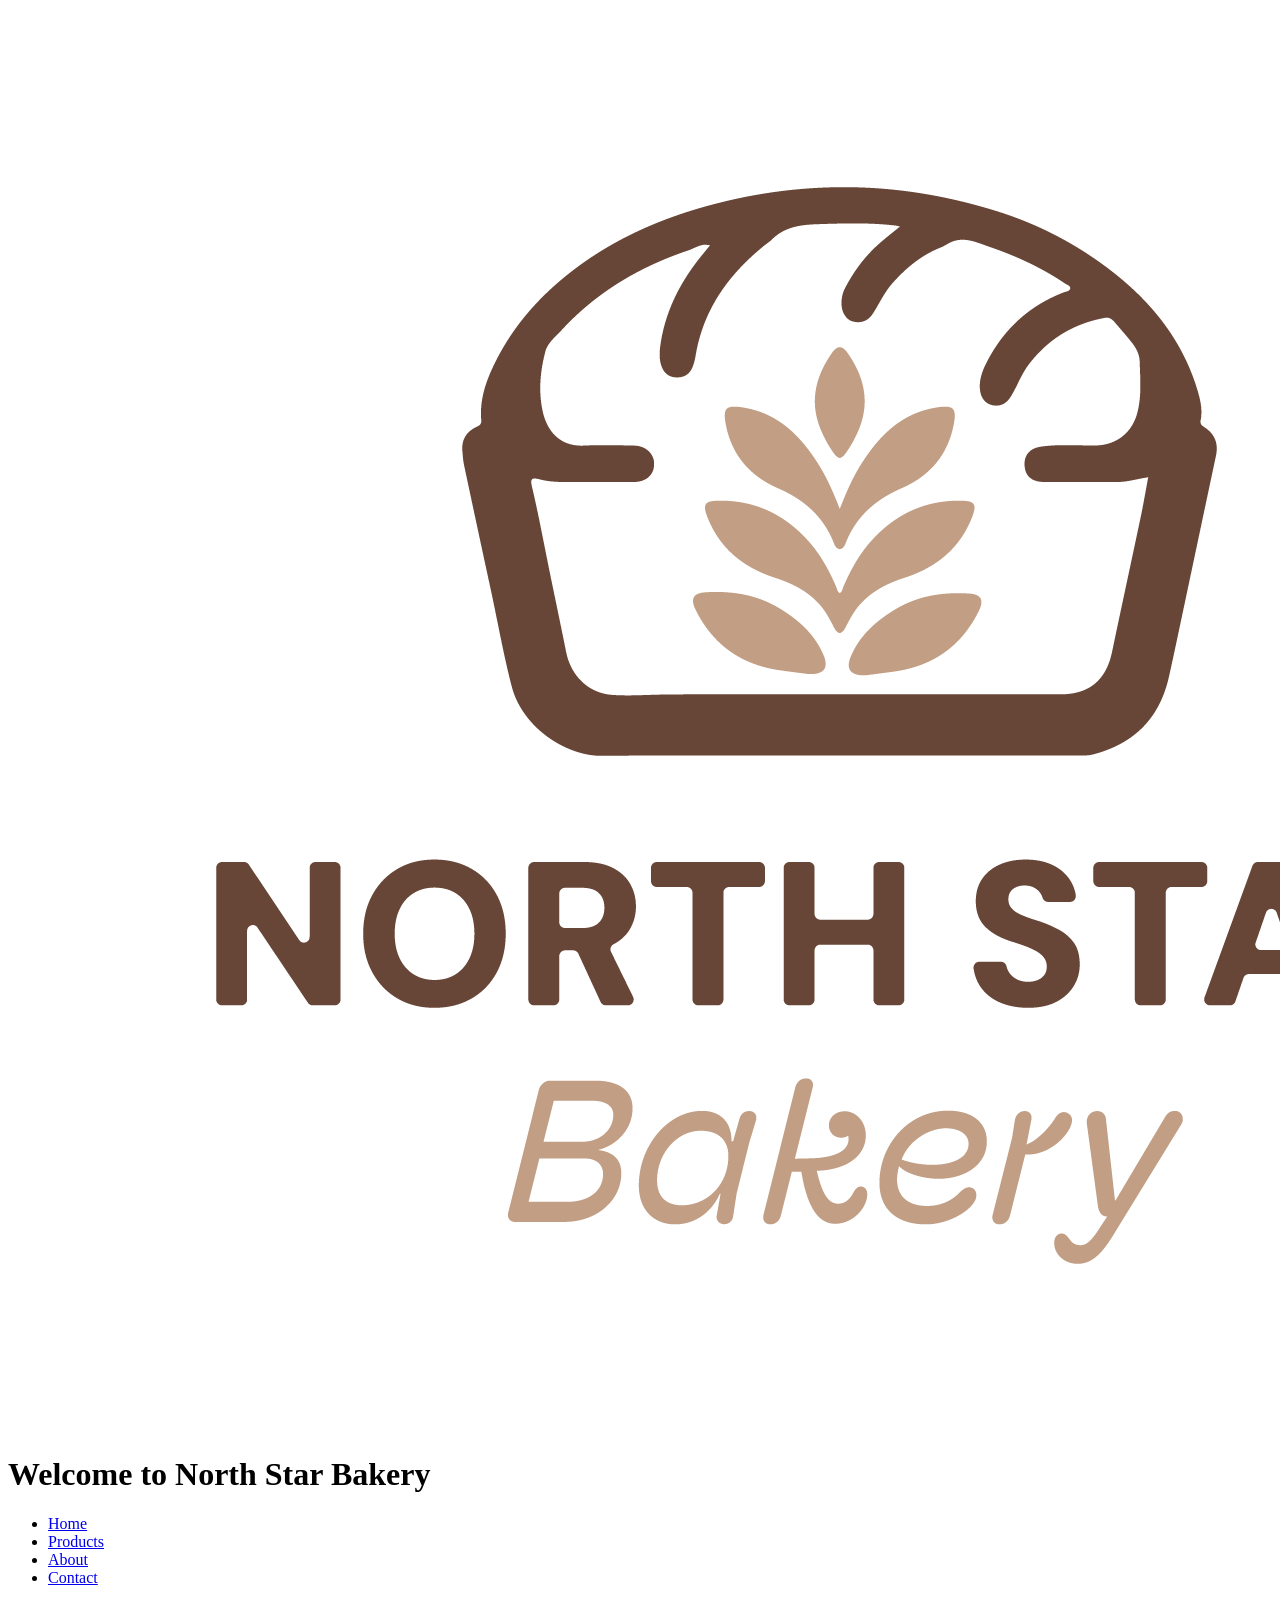
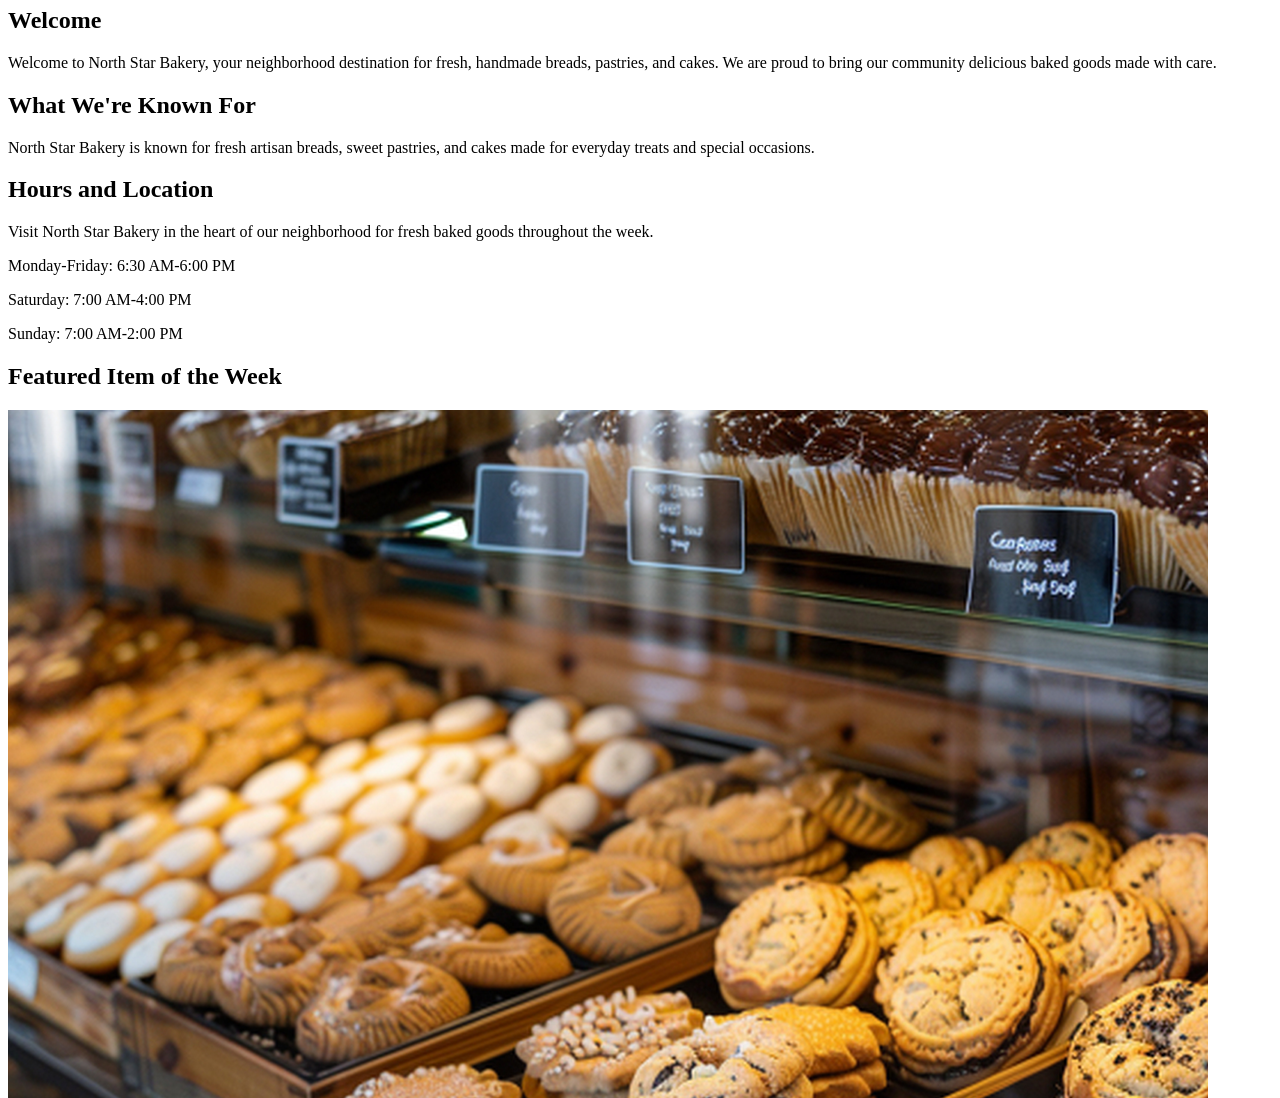
==== index.html @ 7041f817 "first commit" ====
<!DOCTYPE html>
<html lang="en">

<head>
    <meta charset="UTF-8">
    <meta name="viewport" content="width=device-width, initial-scale=1.0">
    <title>North Star Bakery | Home</title>
</head>

<body>
<header>
    <img src="bakery-logo_c.png" alt="North Star Bakery logo">
    <h1>Welcome to North Star Bakery</h1>
</header>
 <nav>
    <ul>
        <li><a href="index.html">Home</a></li>
        <li><a href="products.html">Products</a></li>
        <li><a href="about.html">About</a></li>
        <li><a href="contact.html">Contact</a></li>
    </ul>
</nav>
<main> 
<section>
    <h2>Welcome</h2>
    <p>Welcome to North Star Bakery, your neighborhood destination for fresh, handmade breads, pastries, and cakes. We are proud to bring our community delicious baked goods made with care.</p>
</section>
<section>
    <h2>What We're Known For</h2>
    <p>North Star Bakery is known for fresh artisan breads, sweet pastries, and cakes made for everyday treats and special occasions.</p>
</section>
<section>
    <h2>Hours and Location</h2>
    <p>Visit North Star Bakery in the heart of our neighborhood for fresh baked goods throughout the week.</p>
    <p>Monday-Friday: 6:30 AM-6:00 PM</p>
    <p>Saturday: 7:00 AM-4:00 PM</p>
    <p>Sunday: 7:00 AM-2:00 PM</p>
</section>
<section>
    <h2>Featured Item of the Week</h2>

    <picture>
        <source media="(min-width: 768px)" srcset="bakery-feature-large_c.png">
        <img src="bakery-feature-small_c.png" alt="Assortment of freshly baked pastries at North Star Bakery">
    </picture>

    <p>Discover this week's featured bakery selection, freshly prepared for our neighborhood customers.</p>
</section>
</main> 
<footer>
    <p>&copy; 2026 North Star Bakery</p>
</footer>
</body>

</html>
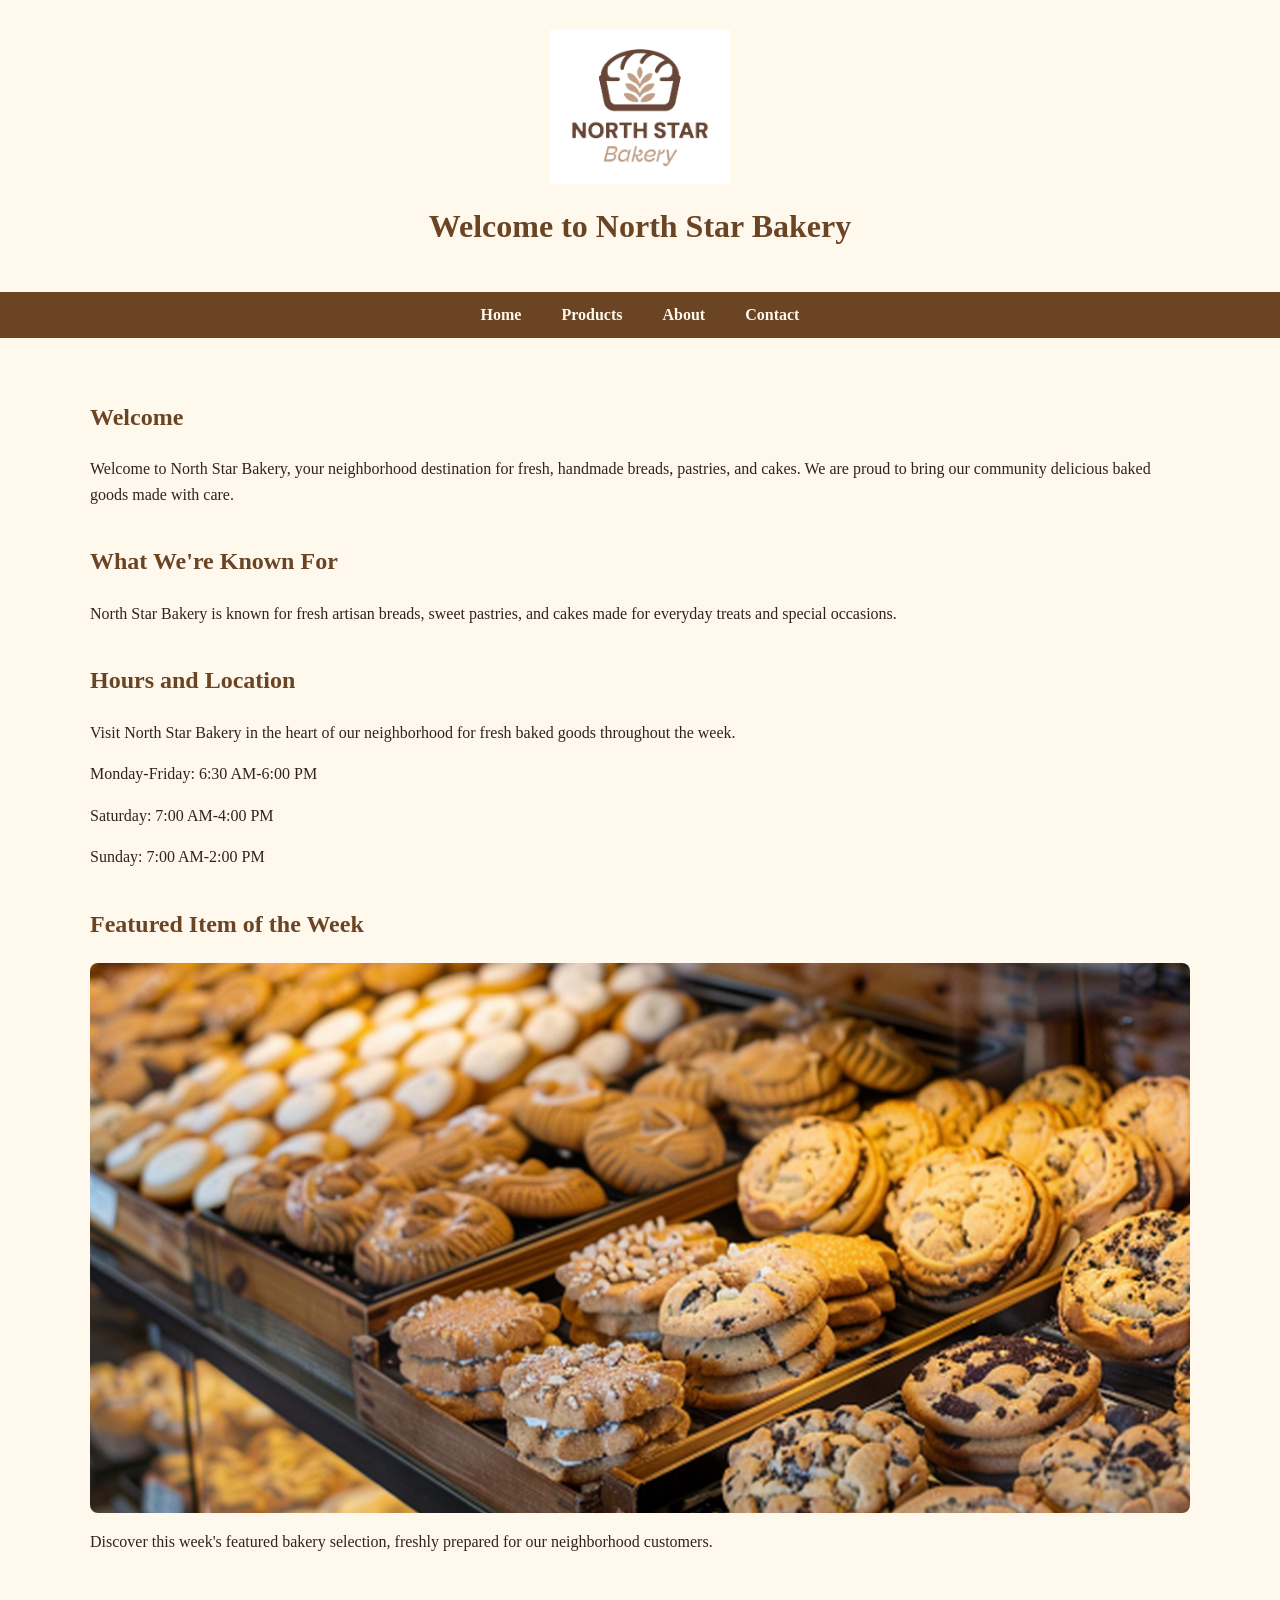
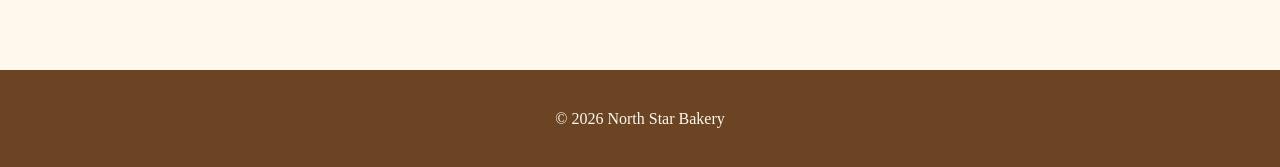
==== commit 02a99f35: "Add responsive CSS styling" ====
--- a/index.html
+++ b/index.html
@@ -5,6 +5,7 @@
     <meta charset="UTF-8">
     <meta name="viewport" content="width=device-width, initial-scale=1.0">
     <title>North Star Bakery | Home</title>
+    <link rel="stylesheet" href="styles.css">
 </head>
 
 <body>
--- a/styles.css
+++ b/styles.css
@@ -0,0 +1,176 @@
+body {
+    margin: 0;
+    background-color: #FFF8ED;
+    color: #2F241F;
+    font-family: Georgia, serif;
+    line-height: 1.6;
+}
+header {
+    text-align: center;
+    padding: 20px;
+    background-color: #FFF8ED;
+}
+
+header img {
+    width: 180px;
+    max-width: 100%;
+    height: auto;
+}
+
+h1 {
+    color: #6B4423;
+    margin: 10px 0;
+}
+nav {
+    background-color: #6B4423;
+    padding: 10px;
+}
+
+nav ul {
+    list-style: none;
+    margin: 0;
+    padding: 0;
+    display: flex;
+    justify-content: center;
+    gap: 25px;
+    flex-wrap: wrap;
+}
+
+nav a {
+    color: #FFF8ED;
+    text-decoration: none;
+    font-weight: bold;
+}
+
+nav a:hover {
+    color: #C8874A;
+}
+main {
+    max-width: 1100px;
+    margin: 0 auto;
+    padding: 30px 20px;
+}
+
+section {
+    margin-bottom: 35px;
+}
+
+h2 {
+    color: #6B4423;
+}
+main img {
+    max-width: 100%;
+    height: auto;
+    border-radius: 8px;
+}
+
+picture img {
+    display: block;
+    width: 100%;
+}
+
+figure {
+    margin: 20px 0;
+}
+
+figcaption {
+    margin-top: 8px;
+    font-style: italic;
+}
+footer {
+    background-color: #6B4423;
+    color: #FFF8ED;
+    text-align: center;
+    padding: 20px;
+    margin-top: 40px;
+}
+legend {
+    color: #6B4423;
+    font-weight: bold;
+    font-size: 1.2rem;
+}
+
+label {
+    display: block;
+    margin-top: 15px;
+    margin-bottom: 5px;
+    font-weight: bold;
+}
+
+input,
+select,
+textarea {
+    width: 100%;
+    padding: 10px;
+    box-sizing: border-box;
+    font-family: inherit;
+    margin-top: 5px;
+}
+
+textarea {
+    min-height: 100px;
+}
+
+button {
+    margin-top: 20px;
+    padding: 10px 20px;
+    background-color: #6B4423;
+    color: #FFF8ED;
+    border: none;
+    border-radius: 6px;
+    font-weight: bold;
+    cursor: pointer;
+}
+
+button:hover {
+    background-color: #C8874A;
+}
+@media (min-width: 768px) {
+    main {
+        padding: 40px 30px;
+    }
+
+    nav ul {
+        gap: 40px;
+    }
+
+    header {
+        padding: 30px;
+    }
+    .product-grid {
+    flex-direction: row;
+}
+}
+.product-grid {
+    display: flex;
+    flex-direction: column;
+    gap: 30px;
+}
+.product-grid section {
+    flex: 1;
+    background-color: white;
+    padding: 20px;
+    border-radius: 10px;
+}
+.product-grid img {
+    width: 100%;
+    height: auto;
+    border-radius: 8px;
+}
+video {
+    width: 100%;
+    max-width: 700px;
+    height: auto;
+    border-radius: 10px;
+}
+form {
+    max-width: 700px;
+    margin: 0 auto;
+}
+
+fieldset {
+    padding: 25px;
+    border: 2px solid #7A4B24;
+    border-radius: 10px;
+    background-color: white;
+}
